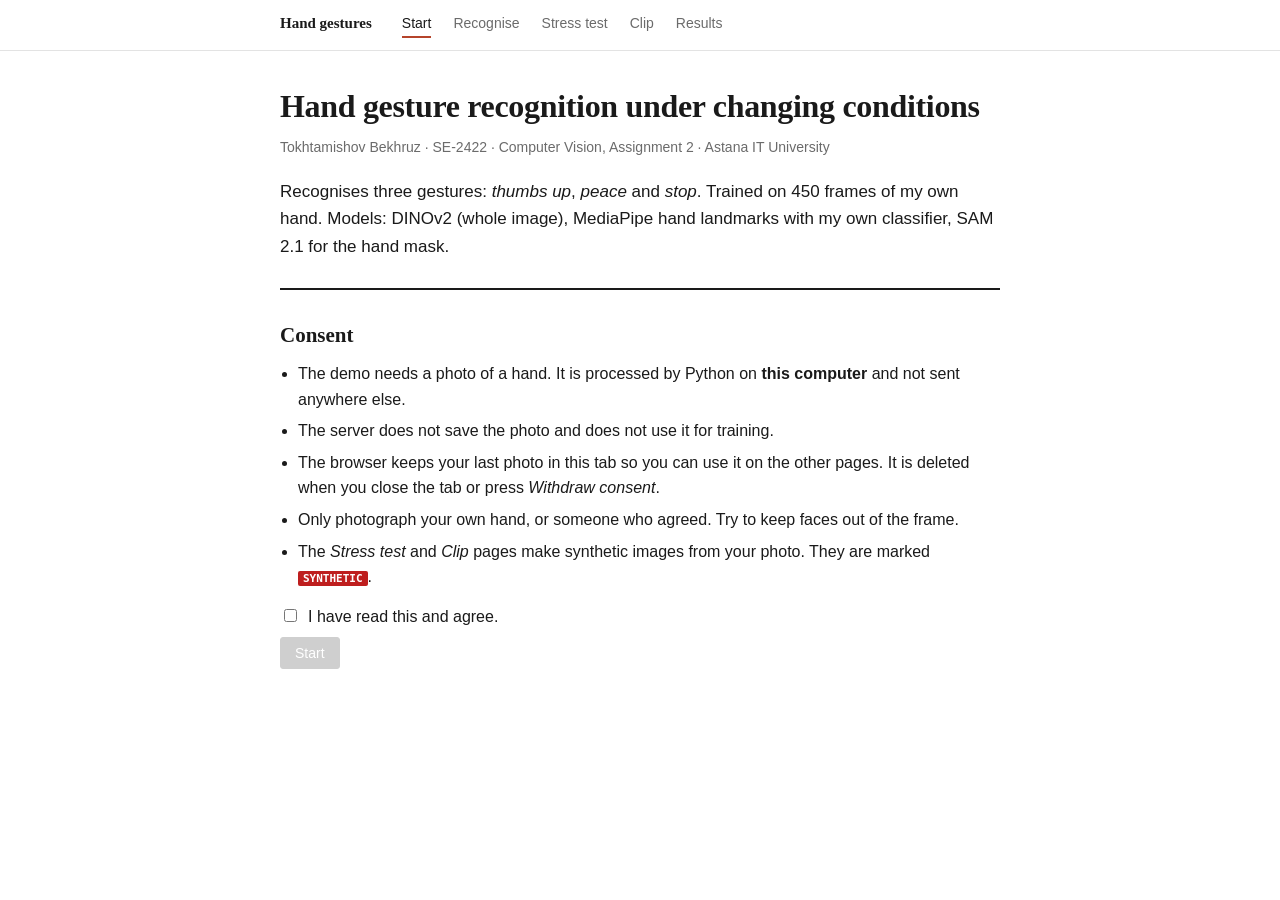
==== web/recognise.html @ ab620b4c "Assignment 2: hand gesture recognition with DINOv2, SAM 2.1 and MediaPipe" ====
<!doctype html>
<html lang="en">
<head>
<meta charset="utf-8"><meta name="viewport" content="width=device-width, initial-scale=1">
<title>Recognise · Hand gestures</title>
<link rel="stylesheet" href="style.css">
</head>
<body>
<main>
  <h2>Recognise</h2>
  <p class="muted">Hold your hand close to the camera, in the middle of the frame.</p>
  <div class="two">
    <div id="photo"></div>
    <div class="side">
      <label class="field">Model
        <select id="engine">
          <option value="auto">Auto: Google gesture model if sure, else DINOv2</option>
          <option value="dino">DINOv2-reg, whole image</option>
          <option value="landmark">Hand landmarks + our MLP</option>
          <option value="cnn">A1 CNN (baseline)</option>
        </select>
      </label>
      <label class="check"><input type="checkbox" id="refine"> Brighten and denoise dark photos first (ArtAug-style)</label>
      <button id="go" class="primary" disabled>Recognise</button>
      <div id="result" hidden>
        <p class="answer"><span id="label"></span> <span id="conf" class="muted"></span></p>
        <table class="probs" id="probs"></table>
        <p class="meta" id="meta"></p>
      </div>
    </div>
  </div>

  <div id="explain" hidden>
    <h3>Why this answer</h3>
    <div class="figs">
      <figure><img id="f-lm" alt=""><figcaption>(a) Hand landmarks, MediaPipe</figcaption></figure>
      <figure><img id="f-att" alt=""><figcaption id="cap-att">(b) Attention</figcaption></figure>
      <figure><img id="f-mask" alt=""><figcaption id="cap-mask">(c) Hand mask, SAM 2.1</figcaption></figure>
    </div>
    <p class="small muted" id="nn-cap">Closest training images</p>
    <div class="nn" id="nn"></div>
  </div>
</main>
<script src="common.js"></script>
<script>
  requireConsent();
  nav("recognise.html");
  photoWidget((has) => { $("go").disabled = !has; });
  $("go").onclick = () => busy($("go"), async () => {
    const r = await post("/api/predict", { engine: $("engine").value, refine_dark: $("refine").checked });
    $("result").hidden = false;
    if (!r.probs) {
      $("label").textContent = "No hand found"; $("conf").textContent = ""; $("probs").textContent = "";
    } else {
      $("label").textContent = nice(r.label);
      $("conf").textContent = pct(r.probs[r.label]);
      $("probs").innerHTML = CLASSES.map((c) => `<tr><td>${nice(c)}</td>
        <td><div class="bar ${c === r.label ? "top" : ""}"><span style="width:${(r.probs[c] * 100).toFixed(1)}%"></span></div></td>
        <td>${pct(r.probs[c])}</td></tr>`).join("");
    }
    $("meta").innerHTML = [
      `model: ${esc(r.used)}${r.fallback ? " (Google's model was not sure)" : ""}`,
      r.google_note ? esc(r.google_note) : "",
      `latency: ${r.latency_ms} ms now · ${r.latency_avg_ms} ms average of ${r.latency_n}`,
      `device: ${esc(r.device)}`, `browser: ${esc(r.browser)}`,
      r.refine ? `refine: ${esc(r.refine)}` : ""].filter(Boolean).join("<br>");
    const ex = r.explain;
    $("explain").hidden = false;
    $("f-lm").src = ex.landmarks || ex.input;
    $("f-att").src = ex.attention; $("cap-att").textContent = `(b) ${ex.attention_name}`;
    $("f-mask").src = ex.mask; $("cap-mask").textContent = `(c) Hand mask, SAM 2.1 (prompt: ${ex.mask_prompt})`;
    $("nn-cap").textContent = `Closest training images (${r.nn_space})`;
    $("nn").innerHTML = r.neighbours.map((n) =>
      `<figure><img src="${n.img}" alt=""><figcaption>${nice(n.label)} ${n.sim.toFixed(2)}</figcaption></figure>`).join("");
  });
</script>
</body>
</html>
---- web/style.css ----
:root {
  --ink: #1a1a1a;
  --muted: #6b6b6b;
  --rule: #e3e3e3;
  --soft: #f6f6f4;
  --accent: #b5442b;
  --serif: "Iowan Old Style", "Charter", "Georgia", serif;
  --sans: -apple-system, "Segoe UI", "Helvetica Neue", Arial, sans-serif;
  --mono: "SF Mono", ui-monospace, Menlo, Consolas, monospace;
}
* { box-sizing: border-box; }
html { background: #fff; }
body { margin: 0; color: var(--ink); font: 16px/1.6 var(--sans); }
main { max-width: 760px; margin: 0 auto; padding: 56px 20px 80px; }

h1 { font: 600 32px/1.2 var(--serif); margin: 0 0 10px; letter-spacing: -0.01em; }
h2 { font: 600 21px/1.3 var(--serif); margin: 0 0 12px; }
h2 .n { color: var(--accent); margin-right: 10px; font-variant-numeric: tabular-nums; }
.byline { color: var(--muted); margin: 0 0 20px; font-size: 14px; }
.lede { font-size: 17px; }
section { border-top: 1px solid var(--rule); padding: 32px 0 8px; margin-top: 28px; }
p { margin: 0 0 12px; }
.small { font-size: 13px; }
.muted { color: var(--muted); }
.syn { font: 600 11px var(--mono); color: #fff; background: #be1e1e; padding: 1px 5px; border-radius: 2px; }

#consent { border-top: 2px solid var(--ink); }
.check { display: flex; gap: 8px; align-items: baseline; margin: 8px 0; cursor: pointer; }
.check input { accent-color: var(--accent); }

.locked { opacity: .45; pointer-events: none; }

button, .file {
  font: 14px var(--sans); color: var(--ink); background: #fff; border: 1px solid #bdbdbd;
  padding: 7px 14px; border-radius: 3px; cursor: pointer; display: inline-block;
}
button:hover:not(:disabled), .file:hover { border-color: var(--ink); }
button:disabled { color: #aaa; border-color: var(--rule); cursor: default; }
button.primary { background: var(--ink); color: #fff; border-color: var(--ink); }
button.primary:disabled { background: #cfcfcf; border-color: #cfcfcf; color: #fff; }
.file input { display: none; }
select { font: 14px var(--sans); padding: 6px 8px; border: 1px solid #bdbdbd; border-radius: 3px; background: #fff; width: 100%; }
.field { display: grid; gap: 4px; font-size: 13px; color: var(--muted); }

.capture { display: grid; grid-template-columns: 1fr 1fr; gap: 24px; align-items: start; }
.frame { position: relative; aspect-ratio: 1; background: var(--soft); border: 1px solid var(--rule); overflow: hidden; }
.frame video, .frame img { position: absolute; inset: 0; width: 100%; height: 100%; object-fit: cover; display: none; }
.frame video.on, .frame img.on { display: block; }
#frame-hint { position: absolute; inset: 0; display: grid; place-items: center; color: var(--muted); font-size: 14px; margin: 0; }
.controls { display: grid; gap: 10px; align-content: start; }
.controls > button, .controls > .file { justify-self: start; }
.row { display: flex; gap: 14px; align-items: end; flex-wrap: wrap; margin-bottom: 16px; }
.row .field { min-width: 240px; }

#result { margin-top: 28px; }
.answer { font: 600 30px/1.2 var(--serif); margin-bottom: 14px; }
.answer .muted { font: 400 18px var(--sans); }
.probs { border-collapse: collapse; width: 100%; max-width: 460px; margin-bottom: 12px; }
.probs td { padding: 4px 0; font-size: 14px; }
.probs td:first-child { width: 96px; }
.probs td:last-child { width: 52px; text-align: right; font: 13px var(--mono); }
.bar { height: 6px; background: var(--rule); }
.bar span { display: block; height: 100%; background: var(--ink); }
.bar.top span { background: var(--accent); }
.meta { font: 12.5px/1.7 var(--mono); color: var(--muted); }

.figs { display: grid; grid-template-columns: repeat(3, 1fr); gap: 14px; margin: 22px 0 18px; }
figure { margin: 0; }
figure img { width: 100%; display: block; border: 1px solid var(--rule); background: var(--soft); aspect-ratio: 1; object-fit: cover; }
figcaption { font-size: 12.5px; color: var(--muted); margin-top: 6px; }
figure.wide img { aspect-ratio: auto; }
.nn { display: grid; grid-template-columns: repeat(6, 1fr); gap: 8px; }
.nn figcaption { font: 11.5px var(--mono); }

table.grid { border-collapse: collapse; width: 100%; font-size: 13.5px; margin: 14px 0 18px; }
.grid th, .grid td { text-align: left; padding: 6px 8px; border-bottom: 1px solid var(--rule); vertical-align: middle; }
.grid th { font-weight: 600; border-bottom: 1px solid var(--ink); white-space: nowrap; }
.grid img { width: 56px; height: 56px; object-fit: cover; display: block; }
.grid .bad { color: var(--accent); }
.num td:not(:first-child), .num th:not(:first-child) { text-align: right; font-variant-numeric: tabular-nums; }
.num tr.final td { font-weight: 600; }
.scroll { overflow-x: auto; }

#clip-out { display: grid; grid-template-columns: 220px 1fr; gap: 20px; align-items: center; }
#clip-video { width: 220px; border: 1px solid var(--rule); }
#timeline { width: 100%; height: auto; font: 11px var(--sans); }

.busy { position: relative; }
.busy::after { content: " …"; }
footer { margin-top: 48px; border-top: 1px solid var(--rule); padding-top: 14px; }

@media (max-width: 640px) {
  main { padding-top: 32px; }
  h1 { font-size: 26px; }
  .capture, #clip-out { grid-template-columns: 1fr; }
  .figs { grid-template-columns: 1fr 1fr; }
  .nn { grid-template-columns: repeat(3, 1fr); }
}

/* ---- multi-page layout ---- */
nav { border-bottom: 1px solid var(--rule); background: #fff; position: sticky; top: 0; z-index: 5; }
nav .in { max-width: 760px; margin: 0 auto; padding: 12px 20px; display: flex; gap: 22px; align-items: baseline; font-size: 14px; }
nav .brand { font: 600 15px var(--serif); margin-right: 8px; }
nav a { color: var(--muted); text-decoration: none; }
nav a:hover { color: var(--ink); }
nav a.on { color: var(--ink); border-bottom: 2px solid var(--accent); padding-bottom: 2px; }
nav a.right { margin-left: auto; font-size: 13px; }
main { padding-top: 36px; }
h3 { font: 600 17px var(--serif); margin: 32px 0 10px; }
.consent { border-top: 2px solid var(--ink); }
.consent ul { padding-left: 18px; margin: 0 0 14px; }
.consent li { margin-bottom: 6px; }
.two { display: grid; grid-template-columns: 1fr 1fr; gap: 28px; align-items: start; margin-top: 18px; }
.side { display: grid; gap: 12px; align-content: start; }
.side > button { justify-self: start; }
#photo .frame { position: relative; aspect-ratio: 1; background: var(--soft); border: 1px solid var(--rule); overflow: hidden; }
#photo video, #photo img { position: absolute; inset: 0; width: 100%; height: 100%; object-fit: cover; display: none; }
#photo video { transform: scaleX(-1); }
#photo video.on, #photo img.on { display: block; }
#photo .hint { position: absolute; inset: 0; display: grid; place-items: center; margin: 0; color: var(--muted); font-size: 14px; }
#photo .btns { display: flex; gap: 8px; margin-top: 10px; flex-wrap: wrap; }
.clipout { display: grid; grid-template-columns: 220px 1fr; gap: 20px; align-items: center; margin-top: 24px; }
.clipout video { width: 220px; border: 1px solid var(--rule); }
.clipout svg { width: 100%; height: auto; font: 11px var(--sans); }
@media (max-width: 640px) {
  .two, .clipout { grid-template-columns: 1fr; }
  nav .in { flex-wrap: wrap; gap: 12px; }
}

[hidden] { display: none !important; }
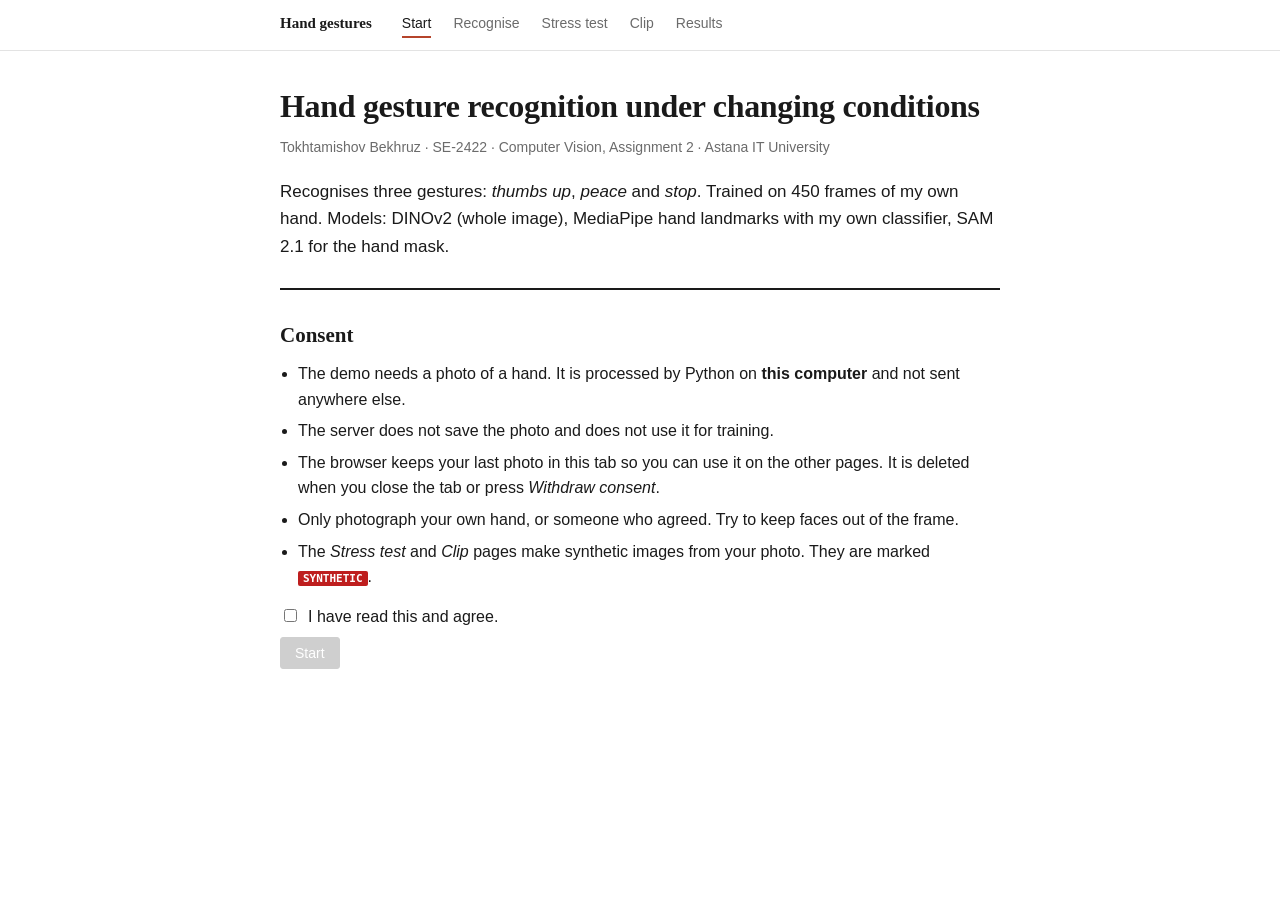
==== commit 3d4a2120: "Keep three models in the model list" ====
--- a/web/recognise.html
+++ b/web/recognise.html
@@ -16,7 +16,6 @@
         <select id="engine">
           <option value="auto">Auto: Google gesture model if sure, else DINOv2</option>
           <option value="dino">DINOv2-reg, whole image</option>
-          <option value="landmark">Hand landmarks + our MLP</option>
           <option value="cnn">A1 CNN (baseline)</option>
         </select>
       </label>
